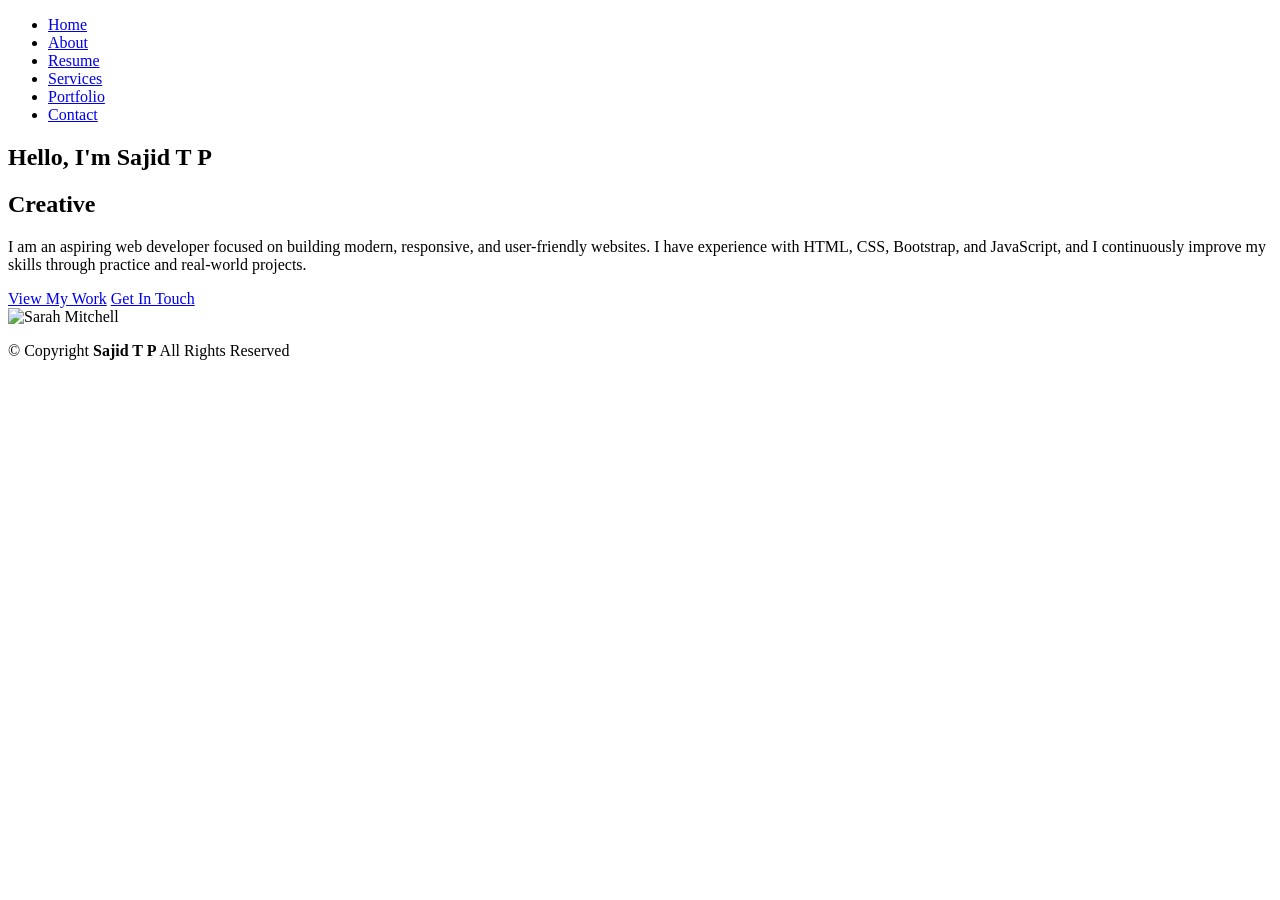
==== index.html @ 33a9723b "Add files via upload" ====
<!DOCTYPE html>
<html lang="en">

<head>
  <meta charset="utf-8">
  <meta content="width=device-width, initial-scale=1.0" name="viewport">
  <title>Sajid - Portfolio</title>
  <meta name="description" content="">
  <meta name="keywords" content="">

  <!-- Favicons -->
  <link href="s.jpg" rel="icon">
  <!-- <link href="assets/img/apple-touch-icon.png" rel="apple-touch-icon"> -->

  <!-- Fonts -->
  <link href="https://fonts.googleapis.com" rel="preconnect">
  <link href="https://fonts.gstatic.com" rel="preconnect" crossorigin>
  <link href="https://fonts.googleapis.com/css2?family=Poppins&display=swap" rel="stylesheet">

  <!-- Vendor CSS Files -->
  <link href="assets/vendor/bootstrap/css/bootstrap.min.css" rel="stylesheet">
  <link href="assets/vendor/bootstrap-icons/bootstrap-icons.css" rel="stylesheet">
  <link href="assets/vendor/aos/aos.css" rel="stylesheet">
  <link href="assets/vendor/swiper/swiper-bundle.min.css" rel="stylesheet">
  <link href="assets/vendor/glightbox/css/glightbox.min.css" rel="stylesheet">

  <!-- Main CSS File -->
  <link href="assets/css/main.css" rel="stylesheet">

  <!-- =======================================================
  * Template Name: FolioOne
  * Template URL: https://bootstrapmade.com/folioone-bootstrap-portfolio-website-template/
  * Updated: Aug 23 2025 with Bootstrap v5.3.7
  * Author: BootstrapMade.com
  * License: https://bootstrapmade.com/license/
  ======================================================== -->
</head>

<body class="index-page">

  <header id="header" class="header d-flex align-items-center light-background sticky-top">
    <div class="container position-relative d-flex align-items-center justify-content-between">

      <nav id="navmenu" class="navmenu">
        <ul>
          <li><a href="index.html" class="active">Home</a></li>
          <li><a href="about.html">About</a></li>
          <li><a href="resume.html">Resume</a></li>
          <li><a href="services.html">Services</a></li>
          <li><a href="portfolio.html">Portfolio</a></li>
          <li><a href="contact.html">Contact</a></li>
        </ul>
        <i class="mobile-nav-toggle d-xl-none bi bi-list"></i>
      </nav>

      <div class="header-social-links">
        <a href="https://x.com/SajidTp11" class="twitter" target="_blank"><i class="bi bi-twitter-x"></i></a>
        <!-- <a href="#" class="facebook"><i class="bi bi-facebook"></i></a> -->
        <a href="https://www.instagram.com/saj.id_/?hl=en" class="instagram" target="_blank"><i class="bi bi-instagram"></i></a>
        <a href="https://www.linkedin.com/in/sajid-tp-505380230/?trk=opento_sprofile_topcard" class="linkedin" target="_blank"><i class="bi bi-linkedin"></i></a>
      </div>

    </div>
  </header>

  <main class="main">

    <!-- Hero Section -->
    <section id="hero" class="hero section">

      <div class="container" data-aos="fade-up" data-aos-delay="100">

        <div class="row gy-4 align-items-center">
          <div class="col-lg-6 order-2 order-lg-1">
            <div class="hero-content">
              <h1  >Hello, I'm <span class="highlight">Sajid T P</span></h1>
              <h2 >Creative <span class="typed" data-typed-items="UI/UX Designer, Web Developer"></span></h2>
              <p >I am an aspiring web developer focused on building modern, responsive, and user-friendly websites. I have experience with HTML, CSS, Bootstrap, and JavaScript, and I continuously improve my skills through practice and real-world projects.</p>
              <div class="hero-actions" ">
                <a href="portfolio.html" class="btn btn-primary">View My Work</a>
                <a href="contact.html" class="btn btn-outline">Get In Touch</a>
              </div>
              <div class="social-links">
                <a href="https://x.com/SajidTp11" target="_blank"><i class="bi bi-twitter"></i></a>
                <a href="https://www.linkedin.com/in/sajid-tp-505380230/?trk=opento_sprofile_topcard" target="_blank"><i class="bi bi-linkedin"></i></a>
                <a href="https://github.com/dashboard" target="_blank"><i class="bi bi-github"></i></a>
                <!-- <a href="#"><i class="bi bi-dribbble"></i></a> -->
              </div>
            </div>
          </div>
          <div class="col-lg-6 order-1 order-lg-2">
            <div class="hero-image">
              <div class="image-wrapper">
                <img src="assets/img/profile/developer333.jpg" alt="Sarah Mitchell" class="img-fluid">
                <!-- <div class="floating-elements">
                  <div class="floating-card design" data-aos="fade-left" data-aos-delay="700">
                    <i class="bi bi-palette"></i>
                    <span>Design</span>
                  </div>
                  <div class="floating-card code" data-aos="fade-right" data-aos-delay="800">
                    <i class="bi bi-code-slash"></i>
                    <span>Code</span>
                  </div>
                  <div class="floating-card creativity" data-aos="fade-up" data-aos-delay="900">
                    <i class="bi bi-lightbulb"></i>
                    <span>Ideas</span>
                  </div>
                </div> -->
              </div>
            </div>
          </div>
        </div>

      </div>

    </section><!-- /Hero Section -->

  </main>

  <footer id="footer" class="footer">

    <div class="container">
      <div class="copyright text-center ">
        <p>© <span>Copyright</span> <strong class="px-1 sitename">Sajid T P</strong> <span>All Rights Reserved<br></span></p>
      </div>
      <div class="social-links d-flex justify-content-center">
        <a href="https://x.com/SajidTp11" target="_blank"><i class="bi bi-twitter-x"></i></a>
        <!-- <a href=""><i class="bi bi-facebook"></i></a> -->
        <a href="https://www.instagram.com/saj.id_/?hl=en" target="_blank"><i class="bi bi-instagram"></i></a>
        <a href="https://www.linkedin.com/in/sajid-tp-505380230/?trk=opento_sprofile_topcard" target="_blank"><i class="bi bi-linkedin"></i></a>
      </div>
      <div class="credits">
        <!-- All the links in the footer should remain intact. -->
        <!-- You can delete the links only if you've purchased the pro version. -->
        <!-- Licensing information: https://bootstrapmade.com/license/ -->
        <!-- Purchase the pro version with working PHP/AJAX contact form: [buy-url] -->
        <!-- Designed by <a href="https://bootstrapmade.com/">BootstrapMade</a> | <a href="https://bootstrapmade.com/tools/">DevTools</a> -->
      </div>
    </div>

  </footer>

  <!-- Scroll Top -->
  <a href="#" id="scroll-top" class="scroll-top d-flex align-items-center justify-content-center"><i class="bi bi-arrow-up-short"></i></a>

  <!-- Preloader -->
  <!-- <div id="preloader"></div> -->

  <!-- Vendor JS Files -->
  <script src="assets/vendor/bootstrap/js/bootstrap.bundle.min.js"></script>
  <!-- <script src="assets/vendor/php-email-form/validate.js"></script> -->
  <script src="assets/vendor/aos/aos.js"></script>
  <script src="assets/vendor/typed.js/typed.umd.js"></script>
  <!-- <script src="assets/vendor/waypoints/noframework.waypoints.js"></script> -->
  <!-- <script src="assets/vendor/purecounter/purecounter_vanilla.js"></script> -->
  <!-- <script src="assets/vendor/swiper/swiper-bundle.min.js"></script>
  <script src="assets/vendor/imagesloaded/imagesloaded.pkgd.min.js"></script>
  <script src="assets/vendor/isotope-layout/isotope.pkgd.min.js"></script>
  <script src="assets/vendor/glightbox/js/glightbox.min.js"></script> -->

  <!-- Main JS File -->
  <script src="assets/js/main.js"></script>

</body>

</html>
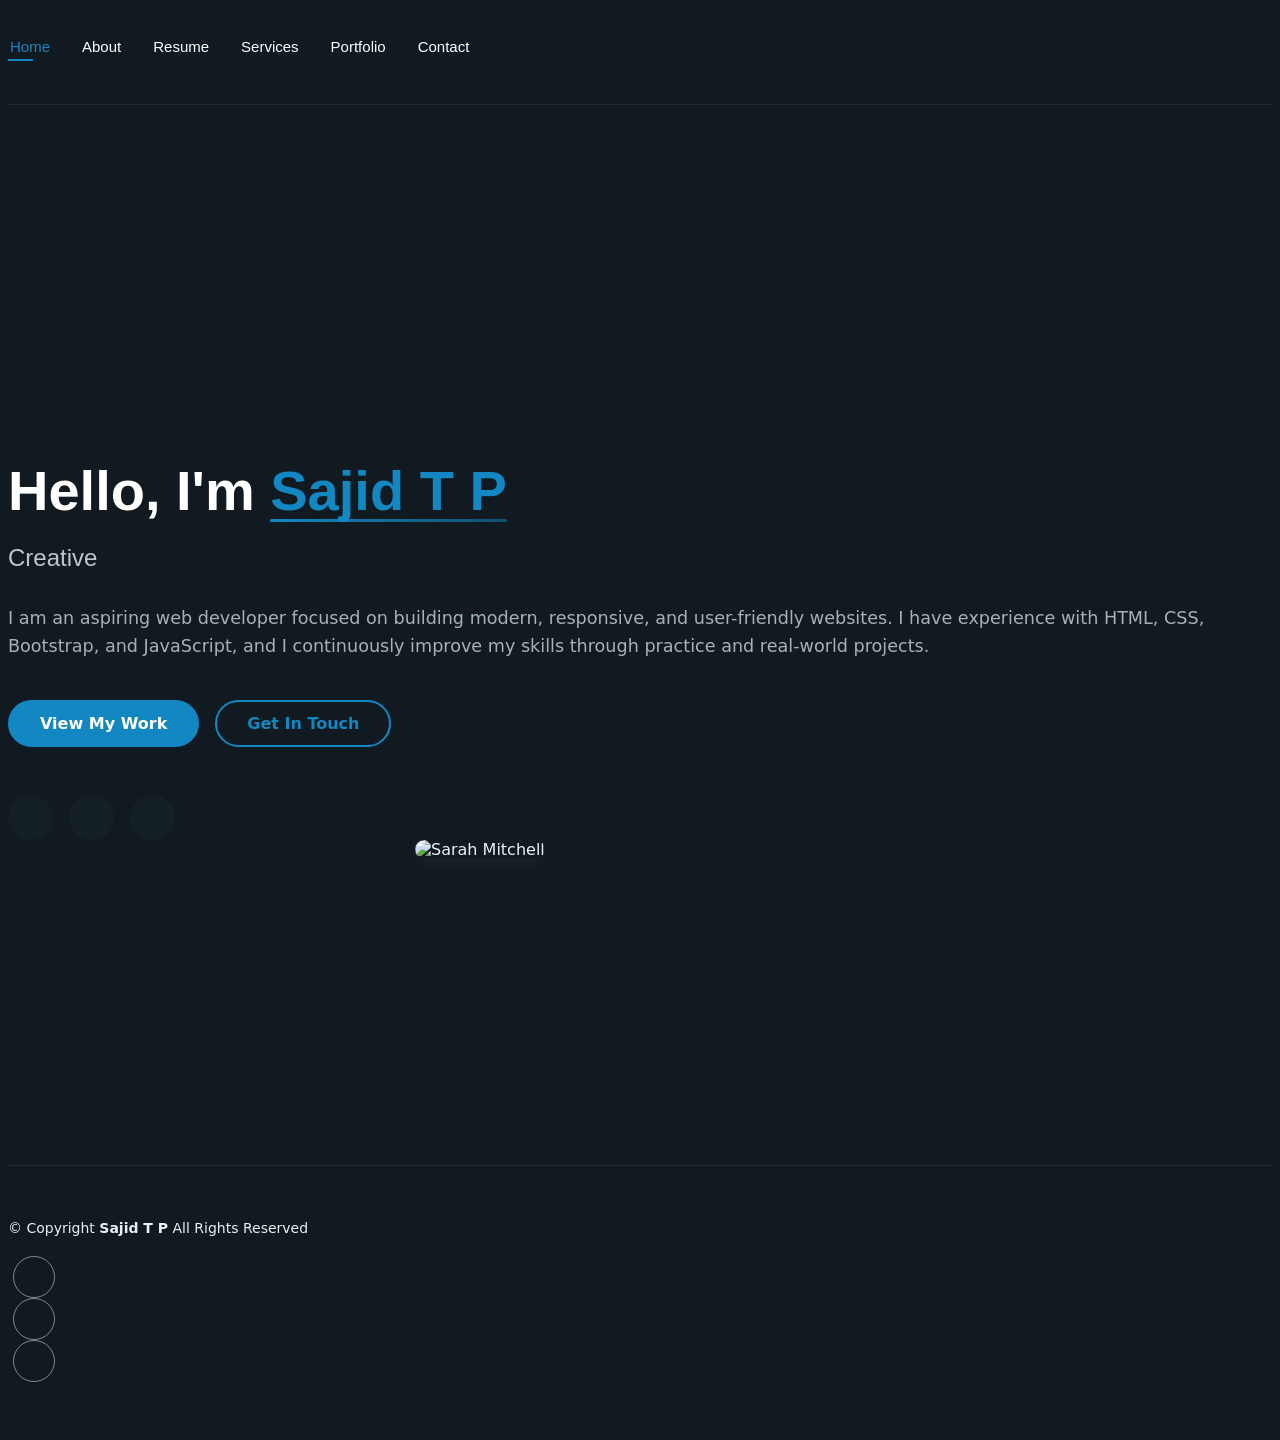
==== commit 829be7ae: "Update index.html" ====
--- a/index.html
+++ b/index.html
@@ -18,14 +18,14 @@
   <link href="https://fonts.googleapis.com/css2?family=Poppins&display=swap" rel="stylesheet">
 
   <!-- Vendor CSS Files -->
-  <link href="assets/vendor/bootstrap/css/bootstrap.min.css" rel="stylesheet">
+  <!-- <link href="assets/vendor/bootstrap/css/bootstrap.min.css" rel="stylesheet">
   <link href="assets/vendor/bootstrap-icons/bootstrap-icons.css" rel="stylesheet">
   <link href="assets/vendor/aos/aos.css" rel="stylesheet">
   <link href="assets/vendor/swiper/swiper-bundle.min.css" rel="stylesheet">
-  <link href="assets/vendor/glightbox/css/glightbox.min.css" rel="stylesheet">
+  <link href="assets/vendor/glightbox/css/glightbox.min.css" rel="stylesheet"> -->
 
   <!-- Main CSS File -->
-  <link href="assets/css/main.css" rel="stylesheet">
+  <link href="main.css" rel="stylesheet">
 
   <!-- =======================================================
   * Template Name: FolioOne
@@ -159,8 +159,8 @@
   <script src="assets/vendor/glightbox/js/glightbox.min.js"></script> -->
 
   <!-- Main JS File -->
-  <script src="assets/js/main.js"></script>
+  <script src="main.js"></script>
 
 </body>
 
-</html>+</html>
--- a/main.css
+++ b/main.css
@@ -0,0 +1,2856 @@
+/**
+* Template Name: FolioOne
+* Template URL: https://bootstrapmade.com/folioone-bootstrap-portfolio-website-template/
+* Updated: Aug 23 2025 with Bootstrap v5.3.7
+* Author: BootstrapMade.com
+* License: https://bootstrapmade.com/license/
+*/
+
+/*--------------------------------------------------------------
+# Font & Color Variables
+# Help: https://bootstrapmade.com/color-system/
+--------------------------------------------------------------*/
+/* Fonts */
+:root {
+  --default-font: "Roboto",  system-ui, -apple-system, "Segoe UI", Roboto, "Helvetica Neue", Arial, "Noto Sans", "Liberation Sans", sans-serif, "Apple Color Emoji", "Segoe UI Emoji", "Segoe UI Symbol", "Noto Color Emoji";
+  --heading-font: "Raleway",  sans-serif;
+  --nav-font: "Poppins",  sans-serif;
+}
+
+/* Global Colors - The following color variables are used throughout the website. Updating them here will change the color scheme of the entire website */
+:root { 
+  --background-color: #101a20; /* Background color for the entire website, including individual sections */
+  --default-color: #e7f2f7; /* Default color used for the majority of the text content across the entire website */
+  --heading-color: #ffffff; /* Color for headings, subheadings and title throughout the website */
+  --accent-color: #1387c1; /* Accent color that represents your brand on the website. It's used for buttons, links, and other elements that need to stand out */
+  --surface-color: #141f26; /* The surface color is used as a background of boxed elements within sections, such as cards, icon boxes, or other elements that require a visual separation from the global background. */
+  --contrast-color: #ffffff; /* Contrast color for text, ensuring readability against backgrounds of accent, heading, or default colors. */
+}
+
+/* Nav Menu Colors - The following color variables are used specifically for the navigation menu. They are separate from the global colors to allow for more customization options */
+:root {
+  --nav-color: #ffffff;  /* The default color of the main navmenu links */
+  --nav-hover-color: #1387c1; /* Applied to main navmenu links when they are hovered over or active */
+  --nav-mobile-background-color: #213642; /* Used as the background color for mobile navigation menu */
+  --nav-dropdown-background-color: #051117; /* Used as the background color for dropdown items that appear when hovering over primary navigation items */
+  --nav-dropdown-color: #e7f2f7; /* Used for navigation links of the dropdown items in the navigation menu. */
+  --nav-dropdown-hover-color: #1387c1; /* Similar to --nav-hover-color, this color is applied to dropdown navigation links when they are hovered over. */
+}
+
+/* Color Presets - These classes override global colors when applied to any section or element, providing reuse of the sam color scheme. */
+
+.light-background {
+  --background-color: #142027;
+  --surface-color: #325264;
+}
+
+.dark-background {
+  --background-color: #0b1419;
+  --default-color: #ffffff;
+  --heading-color: #ffffff;
+  --surface-color: #252525;
+  --contrast-color: #ffffff;
+}
+
+/* Smooth scroll */
+:root {
+  scroll-behavior: smooth;
+}
+
+/*--------------------------------------------------------------
+# General Styling & Shared Classes
+--------------------------------------------------------------*/
+body {
+  color: var(--default-color);
+  background-color: var(--background-color);
+  font-family: var(--default-font);
+}
+
+a {
+  color: var(--accent-color);
+  text-decoration: none;
+  transition: 0.3s;
+}
+
+a:hover {
+  color: color-mix(in srgb, var(--accent-color), transparent 25%);
+  text-decoration: none;
+}
+
+h1,
+h2,
+h3,
+h4,
+h5,
+h6 {
+  color: var(--heading-color);
+  font-family: var(--heading-font);
+}
+
+/* PHP Email Form Messages
+------------------------------*/
+.php-email-form .error-message {
+  display: none;
+  background: #df1529;
+  color: #ffffff;
+  text-align: left;
+  padding: 15px;
+  margin-bottom: 24px;
+  font-weight: 600;
+}
+
+.php-email-form .sent-message {
+  display: none;
+  color: #ffffff;
+  background: #059652;
+  text-align: center;
+  padding: 15px;
+  margin-bottom: 24px;
+  font-weight: 600;
+}
+
+.php-email-form .loading {
+  display: none;
+  background: var(--surface-color);
+  text-align: center;
+  padding: 15px;
+  margin-bottom: 24px;
+}
+
+.php-email-form .loading:before {
+  content: "";
+  display: inline-block;
+  border-radius: 50%;
+  width: 24px;
+  height: 24px;
+  margin: 0 10px -6px 0;
+  border: 3px solid var(--accent-color);
+  border-top-color: var(--surface-color);
+  animation: php-email-form-loading 1s linear infinite;
+}
+
+@keyframes php-email-form-loading {
+  0% {
+    transform: rotate(0deg);
+  }
+
+  100% {
+    transform: rotate(360deg);
+  }
+}
+
+/*--------------------------------------------------------------
+# Global Header
+--------------------------------------------------------------*/
+.header {
+  --background-color: rgba(255, 255, 255, 0);
+  color: var(--default-color);
+  background-color: var(--background-color);
+  padding: 15px 0;
+  transition: all 0.5s;
+  z-index: 997;
+  border-bottom: 1px solid color-mix(in srgb, var(--default-color), transparent 92%);
+}
+
+.header .logo {
+  line-height: 1;
+}
+
+.header .logo img {
+  max-height: 36px;
+  margin-right: 8px;
+}
+
+.header .logo h1 {
+  font-size: 32px;
+  margin: 0;
+  font-weight: 400;
+  color: var(--heading-color);
+}
+
+.header .header-social-links {
+  padding-right: 15px;
+}
+
+.header .header-social-links a {
+  color: color-mix(in srgb, var(--default-color), transparent 40%);
+  padding-left: 6px;
+  display: inline-block;
+  transition: 0.3s;
+  font-size: 16px;
+}
+
+.header .header-social-links a:hover {
+  color: var(--default-color);
+}
+
+.header .header-social-links a i {
+  line-height: 0px;
+}
+
+@media (max-width: 1200px) {
+  .header .logo {
+    order: 1;
+  }
+
+  .header .header-social-links {
+    order: 2;
+  }
+
+  .header .navmenu {
+    order: 3;
+  }
+}
+
+/* Global Header on Scroll
+------------------------------*/
+.scrolled .header {
+  --background-color: rgba(16, 26, 32, 0.9);
+}
+
+/*--------------------------------------------------------------
+# Navigation Menu
+--------------------------------------------------------------*/
+/* Desktop Navigation */
+@media (min-width: 1200px) {
+  .navmenu {
+    padding: 0;
+  }
+
+  .navmenu ul {
+    margin: 0;
+    padding: 0;
+    display: flex;
+    list-style: none;
+    align-items: center;
+  }
+
+  .navmenu li {
+    position: relative;
+  }
+
+  .navmenu>ul>li {
+    white-space: nowrap;
+    padding: 15px 28px 15px 0;
+  }
+
+  .navmenu>ul>li:last-child {
+    padding-right: 0;
+  }
+
+  .navmenu a,
+  .navmenu a:focus {
+    color: var(--nav-color);
+    font-size: 15px;
+    padding: 0 2px;
+    font-family: var(--nav-font);
+    font-weight: 400;
+    display: flex;
+    align-items: center;
+    justify-content: space-between;
+    white-space: nowrap;
+    transition: 0.3s;
+    position: relative;
+  }
+
+  .navmenu a i,
+  .navmenu a:focus i {
+    font-size: 12px;
+    line-height: 0;
+    margin-left: 5px;
+    transition: 0.3s;
+  }
+
+  .navmenu>ul>li>a:before {
+    content: "";
+    position: absolute;
+    height: 2px;
+    bottom: -6px;
+    left: 0;
+    background-color: var(--nav-hover-color);
+    visibility: hidden;
+    width: 0px;
+    transition: all 0.3s ease-in-out 0s;
+  }
+
+  .navmenu a:hover:before,
+  .navmenu li:hover>a:before,
+  .navmenu .active:before {
+    visibility: visible;
+    width: 25px;
+  }
+
+  .navmenu li:hover>a,
+  .navmenu .active,
+  .navmenu .active:focus {
+    color: var(--nav-hover-color);
+  }
+
+  .navmenu .dropdown ul {
+    margin: 0;
+    padding: 10px 0;
+    background: var(--nav-dropdown-background-color);
+    display: block;
+    position: absolute;
+    visibility: hidden;
+    left: -5px;
+    top: 130%;
+    opacity: 0;
+    transition: 0.3s;
+    border-radius: 4px;
+    z-index: 99;
+    box-shadow: 0px 0px 30px rgba(0, 0, 0, 0.1);
+  }
+
+  .navmenu .dropdown ul li {
+    min-width: 200px;
+  }
+
+  .navmenu .dropdown ul a {
+    padding: 10px 20px;
+    font-size: 15px;
+    text-transform: none;
+    color: var(--nav-dropdown-color);
+  }
+
+  .navmenu .dropdown ul a i {
+    font-size: 12px;
+  }
+
+  .navmenu .dropdown ul a:hover,
+  .navmenu .dropdown ul .active:hover,
+  .navmenu .dropdown ul li:hover>a {
+    color: var(--nav-dropdown-hover-color);
+  }
+
+  .navmenu .dropdown:hover>ul {
+    opacity: 1;
+    top: 100%;
+    visibility: visible;
+  }
+
+  .navmenu .dropdown .dropdown ul {
+    top: 0;
+    left: -90%;
+    visibility: hidden;
+  }
+
+  .navmenu .dropdown .dropdown:hover>ul {
+    opacity: 1;
+    top: 0;
+    left: -100%;
+    visibility: visible;
+  }
+}
+
+/* Mobile Navigation */
+@media (max-width: 1199px) {
+  .mobile-nav-toggle {
+    color: var(--nav-color);
+    font-size: 28px;
+    line-height: 0;
+    margin-right: 10px;
+    cursor: pointer;
+    transition: color 0.3s;
+  }
+
+  .navmenu {
+    padding: 0;
+    z-index: 9997;
+  }
+
+  .navmenu ul {
+    display: none;
+    list-style: none;
+    position: absolute;
+    inset: 60px 20px 20px 20px;
+    padding: 10px 0;
+    margin: 0;
+    border-radius: 6px;
+    background-color: var(--nav-mobile-background-color);
+    border: 1px solid color-mix(in srgb, var(--default-color), transparent 90%);
+    box-shadow: none;
+    overflow-y: auto;
+    transition: 0.3s;
+    z-index: 9998;
+  }
+
+  .navmenu a,
+  .navmenu a:focus {
+    color: var(--nav-dropdown-color);
+    padding: 10px 20px;
+    font-family: var(--nav-font);
+    font-size: 17px;
+    font-weight: 500;
+    display: flex;
+    align-items: center;
+    justify-content: space-between;
+    white-space: nowrap;
+    transition: 0.3s;
+  }
+
+  .navmenu a i,
+  .navmenu a:focus i {
+    font-size: 12px;
+    line-height: 0;
+    margin-left: 5px;
+    width: 30px;
+    height: 30px;
+    display: flex;
+    align-items: center;
+    justify-content: center;
+    border-radius: 50%;
+    transition: 0.3s;
+    background-color: color-mix(in srgb, var(--accent-color), transparent 90%);
+  }
+
+  .navmenu a i:hover,
+  .navmenu a:focus i:hover {
+    background-color: var(--accent-color);
+    color: var(--contrast-color);
+  }
+
+  .navmenu a:hover,
+  .navmenu .active,
+  .navmenu .active:focus {
+    color: var(--nav-dropdown-hover-color);
+  }
+
+  .navmenu .active i,
+  .navmenu .active:focus i {
+    background-color: var(--accent-color);
+    color: var(--contrast-color);
+    transform: rotate(180deg);
+  }
+
+  .navmenu .dropdown ul {
+    position: static;
+    display: none;
+    z-index: 99;
+    padding: 10px 0;
+    margin: 10px 20px;
+    background-color: var(--nav-dropdown-background-color);
+    transition: all 0.5s ease-in-out;
+  }
+
+  .navmenu .dropdown ul ul {
+    background-color: rgba(33, 37, 41, 0.1);
+  }
+
+  .navmenu .dropdown>.dropdown-active {
+    display: block;
+    background-color: rgba(33, 37, 41, 0.03);
+  }
+
+  .mobile-nav-active {
+    overflow: hidden;
+  }
+
+  .mobile-nav-active .mobile-nav-toggle {
+    color: #fff;
+    position: absolute;
+    font-size: 32px;
+    top: 15px;
+    right: 15px;
+    margin-right: 0;
+    z-index: 9999;
+  }
+
+  .mobile-nav-active .navmenu {
+    position: fixed;
+    overflow: hidden;
+    inset: 0;
+    background: rgba(33, 37, 41, 0.8);
+    transition: 0.3s;
+  }
+
+  .mobile-nav-active .navmenu>ul {
+    display: block;
+  }
+}
+
+/*--------------------------------------------------------------
+# Global Footer
+--------------------------------------------------------------*/
+.footer {
+  color: var(--default-color);
+  background-color: var(--background-color);
+  font-size: 14px;
+  padding: 40px 0;
+  position: relative;
+  border-top: 1px solid color-mix(in srgb, var(--default-color), transparent 92%);
+}
+
+.footer .copyright p {
+  margin-bottom: 0;
+}
+
+.footer .social-links {
+  margin-top: 20px;
+}
+
+.footer .social-links a {
+  display: flex;
+  align-items: center;
+  justify-content: center;
+  width: 40px;
+  height: 40px;
+  border-radius: 50%;
+  border: 1px solid color-mix(in srgb, var(--default-color), transparent 50%);
+  font-size: 16px;
+  color: color-mix(in srgb, var(--default-color), transparent 50%);
+  margin: 0 5px;
+  transition: 0.3s;
+}
+
+.footer .social-links a:hover {
+  color: var(--accent-color);
+  border-color: var(--accent-color);
+}
+
+.footer .credits {
+  margin-top: 10px;
+  font-size: 13px;
+  text-align: center;
+}
+
+/*--------------------------------------------------------------
+# Preloader
+--------------------------------------------------------------*/
+#preloader {
+  position: fixed;
+  inset: 0;
+  z-index: 9999;
+  overflow: hidden;
+  background-color: var(--background-color);
+  transition: all 0.6s ease-out;
+  width: 100%;
+  height: 100vh;
+}
+
+#preloader:before,
+#preloader:after {
+  content: "";
+  position: absolute;
+  border: 4px solid var(--accent-color);
+  border-radius: 50%;
+  animation: animate-preloader 2s cubic-bezier(0, 0.2, 0.8, 1) infinite;
+}
+
+#preloader:after {
+  animation-delay: -0.5s;
+}
+
+@keyframes animate-preloader {
+  0% {
+    width: 10px;
+    height: 10px;
+    top: calc(50% - 5px);
+    left: calc(50% - 5px);
+    opacity: 1;
+  }
+
+  100% {
+    width: 72px;
+    height: 72px;
+    top: calc(50% - 36px);
+    left: calc(50% - 36px);
+    opacity: 0;
+  }
+}
+
+/*--------------------------------------------------------------
+# Scroll Top Button
+--------------------------------------------------------------*/
+.scroll-top {
+  position: fixed;
+  visibility: hidden;
+  opacity: 0;
+  right: 15px;
+  bottom: -15px;
+  z-index: 99999;
+  background-color: var(--accent-color);
+  width: 44px;
+  height: 44px;
+  border-radius: 50px;
+  transition: all 0.4s;
+}
+
+.scroll-top i {
+  font-size: 24px;
+  color: var(--contrast-color);
+  line-height: 0;
+}
+
+.scroll-top:hover {
+  background-color: color-mix(in srgb, var(--accent-color), transparent 20%);
+  color: var(--contrast-color);
+}
+
+.scroll-top.active {
+  visibility: visible;
+  opacity: 1;
+  bottom: 15px;
+}
+
+/*--------------------------------------------------------------
+# Disable aos animation delay on mobile devices
+--------------------------------------------------------------*/
+@media screen and (max-width: 768px) {
+  [data-aos-delay] {
+    transition-delay: 0 !important;
+  }
+}
+
+/*--------------------------------------------------------------
+# Global Page Titles & Breadcrumbs
+--------------------------------------------------------------*/
+.page-title {
+  color: var(--default-color);
+  background-color: var(--background-color);
+  position: relative;
+}
+
+.page-title .heading {
+  padding: 80px 0;
+  border-top: 1px solid color-mix(in srgb, var(--default-color), transparent 90%);
+}
+
+.page-title .heading h1 {
+  font-size: 38px;
+  font-weight: 700;
+}
+
+.page-title nav {
+  background-color: color-mix(in srgb, var(--default-color), transparent 96%);
+  padding: 20px 0;
+}
+
+.page-title nav ol {
+  display: flex;
+  flex-wrap: wrap;
+  list-style: none;
+  padding: 0;
+  margin: 0;
+  font-size: 16px;
+  font-weight: 400;
+}
+
+.page-title nav ol li+li {
+  padding-left: 10px;
+}
+
+.page-title nav ol li+li::before {
+  content: "/";
+  display: inline-block;
+  padding-right: 10px;
+  color: color-mix(in srgb, var(--default-color), transparent 70%);
+}
+
+/*--------------------------------------------------------------
+# Global Sections
+--------------------------------------------------------------*/
+section,
+.section {
+  color: var(--default-color);
+  background-color: var(--background-color);
+  padding: 60px 0;
+  scroll-margin-top: 100px;
+  overflow: clip;
+}
+
+@media (max-width: 1199px) {
+
+  section,
+  .section {
+    scroll-margin-top: 66px;
+  }
+}
+
+/*--------------------------------------------------------------
+# Global Section Titles
+--------------------------------------------------------------*/
+.section-title {
+  text-align: center;
+  padding-bottom: 60px;
+  position: relative;
+}
+
+.section-title h2 {
+  font-size: 3.5rem;
+  font-weight: 400;
+  line-height: 1.2;
+  color: var(--heading-color);
+  margin-bottom: 1.5rem;
+  letter-spacing: -1px;
+}
+
+@media (max-width: 768px) {
+  .section-title h2 {
+    font-size: 2.5rem;
+  }
+}
+
+.section-title p {
+  font-size: 1.125rem;
+  line-height: 1.8;
+  color: color-mix(in srgb, var(--default-color), transparent 25%);
+  max-width: 900px;
+  margin: 0 auto;
+  text-wrap: balance;
+}
+
+/*--------------------------------------------------------------
+# Hero Section
+--------------------------------------------------------------*/
+.hero {
+  padding: 80px 0;
+  min-height: 100vh;
+  display: flex;
+  align-items: center;
+}
+
+.hero .hero-content h1 {
+  font-size: 3.5rem;
+  font-weight: 700;
+  margin-bottom: 1rem;
+  line-height: 1.2;
+}
+
+.hero .hero-content h1 .highlight {
+  color: var(--accent-color);
+  position: relative;
+  
+}
+
+.hero .hero-content h1 .highlight::after {
+  content: "";
+  position: absolute;
+  bottom: 0;
+  left: 0;
+  width: 100%;
+  height: 3px;
+  background: linear-gradient(90deg, var(--accent-color), color-mix(in srgb, var(--accent-color), transparent 50%));
+  border-radius: 2px;
+}
+
+@media (max-width: 768px) {
+  .hero .hero-content h1 {
+    font-size: 2.5rem;
+  }
+}
+
+.hero .hero-content h2 {
+  font-size: 1.5rem;
+  font-weight: 400;
+  margin-bottom: 2rem;
+  color: color-mix(in srgb, var(--default-color), transparent 20%);
+}
+
+.hero .hero-content h2 .typed {
+  color: var(--accent-color);
+  font-weight: 600;
+}
+
+@media (max-width: 768px) {
+  .hero .hero-content h2 {
+    font-size: 1.25rem;
+  }
+}
+
+.hero .hero-content p {
+  font-size: 1.1rem;
+  line-height: 1.6;
+  margin-bottom: 2.5rem;
+  color: color-mix(in srgb, var(--default-color), transparent 30%);
+}
+
+.hero .hero-actions {
+  display: flex;
+  gap: 1rem;
+  margin-bottom: 3rem;
+}
+
+.hero .hero-actions .btn {
+  padding: 12px 30px;
+  border-radius: 50px;
+  font-weight: 600;
+  text-decoration: none;
+  transition: all 0.3s ease;
+  border: 2px solid;
+}
+
+.hero .hero-actions .btn.btn-primary {
+  background: var(--accent-color);
+  color: var(--contrast-color);
+  border-color: var(--accent-color);
+}
+
+.hero .hero-actions .btn.btn-primary:hover {
+  background: color-mix(in srgb, var(--accent-color), black 15%);
+  border-color: color-mix(in srgb, var(--accent-color), black 15%);
+  transform: translateY(-2px);
+}
+
+.hero .hero-actions .btn.btn-outline {
+  background: transparent;
+  color: var(--accent-color);
+  border-color: var(--accent-color);
+}
+
+.hero .hero-actions .btn.btn-outline:hover {
+  transform: translateY(-2px);
+}
+
+@media (max-width: 576px) {
+  .hero .hero-actions {
+    flex-direction: column;
+  }
+
+  .hero .hero-actions .btn {
+    text-align: center;
+  }
+}
+
+.hero .social-links {
+  display: flex;
+  gap: 1rem;
+}
+
+.hero .social-links a {
+  width: 45px;
+  height: 45px;
+  background: var(--surface-color);
+  border-radius: 50%;
+  display: flex;
+  align-items: center;
+  justify-content: center;
+  color: var(--default-color);
+  font-size: 1.2rem;
+  transition: all 0.3s ease;
+}
+
+.hero .social-links a:hover {
+  background: var(--accent-color);
+  color: var(--contrast-color);
+  transform: translateY(-3px);
+  box-shadow: 0 8px 25px color-mix(in srgb, var(--accent-color), transparent 70%);
+}
+
+.hero .hero-image {
+  position: relative;
+}
+
+.hero .hero-image .image-wrapper {
+  position: relative;
+  max-width: 450px;
+  margin: 0 auto;
+}
+
+.hero .hero-image .image-wrapper img {
+  border-radius: 20px;
+  box-shadow: 0 5px 15px color-mix(in srgb, var(--default-color), transparent 95%);
+  transition: transform 0.3s ease;
+}
+
+.hero .hero-image .image-wrapper img:hover {
+  transform: scale(1.02);
+}
+
+.hero .hero-image .floating-elements {
+  position: absolute;
+  top: 0;
+  left: 0;
+  right: 0;
+  bottom: 0;
+  pointer-events: none;
+}
+
+.hero .hero-image .floating-elements .floating-card {
+  position: absolute;
+  background: var(--surface-color);
+  padding: 15px 20px;
+  border-radius: 15px;
+  box-shadow: 0 10px 30px color-mix(in srgb, var(--default-color), transparent 90%);
+  display: flex;
+  align-items: center;
+  gap: 10px;
+  font-weight: 600;
+  animation: float 3s ease-in-out infinite;
+}
+
+.hero .hero-image .floating-elements .floating-card i {
+  font-size: 1.5rem;
+  color: var(--accent-color);
+}
+
+.hero .hero-image .floating-elements .floating-card.design {
+  top: 10%;
+  right: -10%;
+  animation-delay: 0s;
+}
+
+.hero .hero-image .floating-elements .floating-card.code {
+  bottom: 30%;
+  left: -15%;
+  animation-delay: 1s;
+}
+
+.hero .hero-image .floating-elements .floating-card.creativity {
+  top: 60%;
+  right: -5%;
+  animation-delay: 2s;
+}
+
+@media (max-width: 992px) {
+  .hero .hero-image .floating-elements .floating-card {
+    display: none;
+  }
+}
+
+@keyframes float {
+
+  0%,
+  100% {
+    transform: translateY(0px);
+  }
+
+  50% {
+    transform: translateY(-10px);
+  }
+}
+
+@media (max-width: 992px) {
+  .hero .hero-content {
+    text-align: center;
+    margin-bottom: 3rem;
+  }
+}
+
+/*--------------------------------------------------------------
+# About Section
+--------------------------------------------------------------*/
+.about .intro-content .eyebrow {
+  display: inline-block;
+  letter-spacing: 0.12em;
+  text-transform: uppercase;
+  font-size: 12px;
+  color: color-mix(in srgb, var(--default-color), transparent 40%);
+  margin-bottom: 16px;
+}
+
+.about .intro-content .headline {
+  font-family: var(--heading-font);
+  font-weight: 300;
+  line-height: 1.2;
+  font-size: clamp(28px, 4vw, 44px);
+  margin: 0 0 24px 0;
+}
+
+.about .intro-content .lead {
+  font-size: 18px;
+  line-height: 1.8;
+  color: color-mix(in srgb, var(--default-color), transparent 10%);
+  margin-bottom: 24px;
+}
+
+.about .intro-content p {
+  line-height: 1.8;
+  margin-bottom: 24px;
+  color: color-mix(in srgb, var(--default-color), transparent 5%);
+}
+
+.about .intro-content .cta-group {
+  display: flex;
+  gap: 24px;
+  align-items: center;
+  margin-top: 24px;
+}
+
+.about .intro-content .cta-group .btn-ghost {
+  display: inline-flex;
+  align-items: center;
+  gap: 8px;
+  padding: 12px 18px;
+  border-radius: 6px;
+  color: var(--accent-color);
+  background: color-mix(in srgb, var(--accent-color), transparent 92%);
+  border: 1px solid color-mix(in srgb, var(--accent-color), transparent 70%);
+  transition: 0.3s ease-in-out;
+}
+
+.about .intro-content .cta-group .btn-ghost:hover,
+.about .intro-content .cta-group .btn-ghost:focus {
+  color: var(--contrast-color);
+  background: var(--accent-color);
+  border-color: var(--accent-color);
+  outline: none;
+  box-shadow: 0 0 0 3px color-mix(in srgb, var(--accent-color), transparent 70%);
+}
+
+.about .intro-content .cta-group .link-underline {
+  display: inline-flex;
+  align-items: center;
+  gap: 8px;
+  position: relative;
+  color: var(--accent-color);
+  padding-bottom: 4px;
+  transition: 0.3s ease-in-out;
+}
+
+.about .intro-content .cta-group .link-underline::after {
+  content: "";
+  position: absolute;
+  left: 0;
+  right: 0;
+  bottom: 0;
+  height: 1px;
+  background: color-mix(in srgb, var(--accent-color), transparent 40%);
+  transform: scaleX(0.4);
+  transform-origin: left;
+  transition: 0.3s ease-in-out;
+}
+
+.about .intro-content .cta-group .link-underline:hover,
+.about .intro-content .cta-group .link-underline:focus {
+  color: color-mix(in srgb, var(--accent-color), transparent 10%);
+  outline: none;
+}
+
+.about .intro-content .cta-group .link-underline:hover::after,
+.about .intro-content .cta-group .link-underline:focus::after {
+  transform: scaleX(1);
+}
+
+.about .profile-figure {
+  margin: 0;
+}
+
+.about .profile-figure .profile-photo {
+  width: 88%;
+  max-width: 440px;
+  border-radius: 18px;
+  box-shadow: 0 10px 30px color-mix(in srgb, var(--default-color), transparent 92%);
+  transform: translateY(0);
+  transition: transform 0.3s ease-in-out;
+}
+
+.about .profile-figure .profile-caption {
+  margin-top: 24px;
+  display: flex;
+  align-items: center;
+  justify-content: center;
+}
+
+.about .profile-figure .profile-caption .meta {
+  font-size: 14px;
+  color: color-mix(in srgb, var(--default-color), transparent 20%);
+}
+
+.about .profile-figure .profile-caption .meta .funfact {
+  font-size: 13px;
+  margin-top: 4px;
+  color: color-mix(in srgb, var(--default-color), transparent 35%);
+}
+
+.about .profile-figure:hover .profile-photo {
+  transform: translateY(-4px);
+}
+
+.about .skill-item {
+  padding: 24px;
+  border-radius: 6px;
+  transition: 0.3s ease-in-out;
+  background: color-mix(in srgb, var(--surface-color), var(--accent-color) 2%);
+  border: 1px solid color-mix(in srgb, var(--default-color), transparent 88%);
+  height: 100%;
+}
+
+.about .skill-item i {
+  font-size: 24px;
+  color: var(--accent-color);
+  margin-bottom: 16px;
+  display: inline-block;
+}
+
+.about .skill-item h3 {
+  font-size: 16px;
+  margin-bottom: 6px;
+  font-weight: 500;
+}
+
+.about .skill-item p {
+  margin: 0;
+  font-size: 14px;
+  color: color-mix(in srgb, var(--default-color), transparent 25%);
+}
+
+.about .skill-item:hover {
+  transform: translateY(-3px);
+  border-color: color-mix(in srgb, var(--accent-color), transparent 60%);
+  box-shadow: 0 10px 30px color-mix(in srgb, var(--default-color), transparent 92%);
+}
+
+.about .timeline-item {
+  position: relative;
+  padding-left: 26px;
+}
+
+.about .timeline-item time {
+  display: inline-block;
+  font-size: 12px;
+  letter-spacing: 0.08em;
+  text-transform: uppercase;
+  color: color-mix(in srgb, var(--default-color), transparent 45%);
+  margin-bottom: 6px;
+}
+
+.about .timeline-item h4 {
+  font-size: 18px;
+  font-weight: 400;
+  margin: 0 0 6px;
+}
+
+.about .timeline-item p {
+  font-size: 14px;
+  color: color-mix(in srgb, var(--default-color), transparent 25%);
+  margin: 0;
+}
+
+.about .timeline-item .dot {
+  position: absolute;
+  left: 0;
+  top: 4px;
+  width: 10px;
+  height: 10px;
+  border-radius: 50%;
+  background: var(--accent-color);
+  box-shadow: 0 0 0 6px color-mix(in srgb, var(--accent-color), transparent 80%);
+}
+
+.about .personal-quote {
+  padding: 24px 0;
+}
+
+.about .personal-quote p {
+  font-family: var(--heading-font);
+  font-weight: 300;
+  font-size: clamp(20px, 3vw, 28px);
+  line-height: 1.5;
+  color: color-mix(in srgb, var(--default-color), transparent 5%);
+  margin: 0 auto;
+  max-width: 800px;
+}
+
+.about .fact-pill {
+  display: flex;
+  align-items: center;
+  justify-content: center;
+  gap: 10px;
+  padding: 10px 14px;
+  border-radius: 999px;
+  border: 1px solid color-mix(in srgb, var(--default-color), transparent 85%);
+  background: var(--surface-color);
+  color: color-mix(in srgb, var(--default-color), transparent 10%);
+  transition: 0.3s ease-in-out;
+}
+
+.about .fact-pill i {
+  color: var(--accent-color);
+}
+
+.about .fact-pill span {
+  font-size: 14px;
+}
+
+.about .fact-pill:hover {
+  transform: translateY(-2px);
+  border-color: color-mix(in srgb, var(--accent-color), transparent 60%);
+  box-shadow: 0 10px 30px color-mix(in srgb, var(--default-color), transparent 92%);
+}
+
+.about .fact-pill:focus-within {
+  box-shadow: 0 0 0 3px color-mix(in srgb, var(--accent-color), transparent 70%);
+}
+
+@media (max-width: 992px) {
+  .about .profile-figure {
+    text-align: center !important;
+  }
+
+  .about .profile-figure .profile-photo {
+    width: 72%;
+  }
+
+  .about .intro-content .cta-group {
+    flex-wrap: wrap;
+  }
+}
+
+@media (max-width: 576px) {
+  .about .profile-figure .profile-photo {
+    width: 100%;
+  }
+}
+
+/*--------------------------------------------------------------
+# Skills Section
+--------------------------------------------------------------*/
+.skills .skill-box {
+  background-color: var(--surface-color);
+  padding: 2rem;
+  border-radius: 8px;
+  box-shadow: 0 0 20px rgba(0, 0, 0, 0.05);
+}
+
+.skills .skill-box h3 {
+  font-size: 1.2rem;
+  margin-bottom: 1rem;
+  font-weight: 600;
+}
+
+.skills .skill-box p {
+  font-size: 0.9rem;
+  margin-bottom: 0.8rem;
+  opacity: 0.6;
+}
+
+.skills .skill-box .progress {
+  background-color: color-mix(in srgb, var(--accent-color), transparent 85%);
+  border-radius: 50px;
+  height: 8px;
+  margin-top: 5px;
+  overflow: hidden;
+}
+
+.skills .skill-box .progress .progress-bar {
+  background-color: var(--accent-color);
+  height: 100%;
+  position: relative;
+  border-radius: 50px;
+  transition: 0.9s;
+  width: 1px;
+}
+
+/*--------------------------------------------------------------
+# Stats Section
+--------------------------------------------------------------*/
+.stats .avatars {
+  position: relative;
+}
+
+.stats .avatars img {
+  width: 60px;
+  height: 60px;
+  border: 3px solid var(--accent-color);
+  margin-right: -15px;
+  transition: transform 0.3s ease;
+}
+
+.stats .avatars img:hover {
+  transform: translateY(-5px);
+  z-index: 2;
+}
+
+.stats .counters h2 {
+  color: var(--heading-color);
+  font-size: 48px;
+  font-weight: 700;
+  margin-bottom: 10px;
+}
+
+.stats .counters h2 span {
+  display: inline-block;
+}
+
+.stats .counters p {
+  color: var(--default-color);
+  font-size: 18px;
+  margin: 0;
+  opacity: 0.9;
+}
+
+@media (max-width: 991px) {
+  .stats .row {
+    text-align: center;
+  }
+
+  .stats .avatars {
+    justify-content: center;
+    margin-bottom: 40px;
+  }
+
+  .stats .counters h2 {
+    font-size: 36px;
+  }
+
+  .stats .counters p {
+    font-size: 16px;
+  }
+
+  .stats .counters .col-md-4 {
+    margin-bottom: 30px;
+  }
+
+  .stats .counters .col-md-4:last-child {
+    margin-bottom: 0;
+  }
+}
+
+@media (max-width: 576px) {
+  .stats {
+    padding: 60px 0;
+  }
+
+  .stats .avatars {
+    flex-wrap: wrap;
+    justify-content: center;
+  }
+
+  .stats .avatars img {
+    margin: 0 -8px;
+  }
+}
+
+/*--------------------------------------------------------------
+# Testimonials Section
+--------------------------------------------------------------*/
+.testimonials .testimonials-carousel,
+.testimonials .testimonials-slider {
+  overflow: hidden;
+}
+
+.testimonials .testimonial-item .testimonial-content {
+  border-left: 3px solid var(--accent-color);
+  padding-left: 30px;
+}
+
+.testimonials .testimonial-item .testimonial-img {
+  border-radius: 50%;
+  border: 4px solid var(--background-color);
+  margin: 0 auto;
+}
+
+.testimonials .testimonial-item h3 {
+  font-size: 20px;
+  font-weight: bold;
+  margin: 10px 0 5px 0;
+}
+
+.testimonials .testimonial-item h4 {
+  font-size: 14px;
+  color: color-mix(in srgb, var(--default-color), transparent 40%);
+  margin: 0 0 10px 0;
+}
+
+.testimonials .testimonial-item .stars i {
+  color: #ffc107;
+  margin: 0 1px;
+}
+
+.testimonials .testimonial-item .quote-icon-left,
+.testimonials .testimonial-item .quote-icon-right {
+  color: color-mix(in srgb, var(--accent-color), transparent 50%);
+  font-size: 26px;
+  line-height: 0;
+}
+
+.testimonials .testimonial-item .quote-icon-left {
+  display: inline-block;
+  left: -5px;
+  position: relative;
+}
+
+.testimonials .testimonial-item .quote-icon-right {
+  display: inline-block;
+  right: -5px;
+  position: relative;
+  top: 10px;
+  transform: scale(-1, -1);
+}
+
+.testimonials .testimonial-item p {
+  font-style: italic;
+}
+
+.testimonials .swiper-wrapper {
+  height: auto;
+}
+
+.testimonials .swiper-pagination {
+  margin-top: 30px;
+  position: relative;
+}
+
+.testimonials .swiper-pagination .swiper-pagination-bullet {
+  width: 12px;
+  height: 12px;
+  background-color: color-mix(in srgb, var(--default-color), transparent 85%);
+  opacity: 1;
+}
+
+.testimonials .swiper-pagination .swiper-pagination-bullet-active {
+  background-color: var(--accent-color);
+}
+
+/*--------------------------------------------------------------
+# Resume Section
+--------------------------------------------------------------*/
+.resume .resume-item {
+  margin-bottom: 3rem;
+}
+
+.resume .resume-item .resume-title {
+  font-size: 1.75rem;
+  font-weight: 700;
+  margin-bottom: 1.5rem;
+  padding-bottom: 1.5rem;
+  position: relative;
+  color: var(--heading-color);
+}
+
+.resume .resume-item .resume-title::after {
+  content: "";
+  position: absolute;
+  display: block;
+  width: 50px;
+  height: 3px;
+  background: var(--accent-color);
+  bottom: 0;
+  left: 0;
+}
+
+.resume .resume-item .resume-content {
+  padding-left: 1.25rem;
+  border-left: 2px solid color-mix(in srgb, var(--accent-color), transparent 85%);
+}
+
+.resume .resume-item article {
+  position: relative;
+  margin-bottom: 2.5rem;
+}
+
+.resume .resume-item article::before {
+  content: "";
+  position: absolute;
+  width: 16px;
+  height: 16px;
+  border-radius: 50%;
+  left: -1.8rem;
+  top: 0.25rem;
+  background: var(--background-color);
+  border: 2px solid var(--accent-color);
+}
+
+.resume .resume-item article h4 {
+  font-size: 1.25rem;
+  font-weight: 600;
+  margin-bottom: 0.5rem;
+  color: var(--heading-color);
+}
+
+.resume .resume-item article h5 {
+  font-size: 1rem;
+  background: color-mix(in srgb, var(--accent-color), transparent 92%);
+  padding: 0.375rem 0.75rem;
+  display: inline-block;
+  font-weight: 600;
+  margin: 0.5rem 0;
+  color: var(--accent-color);
+  border-radius: 4px;
+}
+
+.resume .resume-item article .institution,
+.resume .resume-item article .company {
+  font-size: 1rem;
+  margin-bottom: 1rem;
+  color: color-mix(in srgb, var(--default-color), transparent 25%);
+}
+
+.resume .resume-item article p {
+  margin-bottom: 1rem;
+}
+
+.resume .resume-item article ul {
+  padding-left: 1.25rem;
+  margin-bottom: 0;
+}
+
+.resume .resume-item article ul li {
+  padding-bottom: 0.75rem;
+  position: relative;
+}
+
+.resume .resume-item article ul li:last-child {
+  padding-bottom: 0;
+}
+
+.resume .skill-item {
+  margin-bottom: 2rem;
+}
+
+.resume .skill-item h4 {
+  font-size: 1rem;
+  font-weight: 600;
+  margin-bottom: 0.75rem;
+  color: var(--heading-color);
+}
+
+.resume .skill-item .progress {
+  height: 0.75rem;
+  background-color: color-mix(in srgb, var(--accent-color), transparent 92%);
+  border-radius: 1rem;
+  overflow: visible;
+}
+
+.resume .skill-item .progress .progress-bar {
+  background-color: var(--accent-color);
+  position: relative;
+  border-radius: 1rem;
+  width: 0;
+  transition: width 1s ease;
+}
+
+.resume .skill-item .progress .progress-bar::after {
+  content: attr(aria-valuenow) "%";
+  position: absolute;
+  right: 0;
+  top: -1.75rem;
+  font-size: 0.875rem;
+  font-weight: 600;
+  color: var(--accent-color);
+}
+
+@media (max-width: 991.98px) {
+  .resume .resume-item {
+    margin-bottom: 2rem;
+  }
+}
+
+@media (max-width: 767.98px) {
+  .resume .resume-content {
+    padding-left: 1rem !important;
+  }
+
+  .resume article::before {
+    left: -2rem !important;
+  }
+}
+
+/*--------------------------------------------------------------
+# Services Section
+--------------------------------------------------------------*/
+.services .service-item {
+  display: flex;
+  background-color: var(--surface-color);
+  border-radius: 12px;
+  padding: 2rem;
+  height: 100%;
+  position: relative;
+  overflow: hidden;
+  box-shadow: 0 5px 20px rgba(0, 0, 0, 0.03);
+  transition: all 0.4s ease;
+}
+
+.services .service-item::before {
+  content: "";
+  position: absolute;
+  left: 0;
+  top: 0;
+  height: 100%;
+  width: 4px;
+  background-color: var(--accent-color);
+  transform: scaleY(0);
+  transform-origin: bottom;
+  transition: transform 0.4s cubic-bezier(0.65, 0, 0.35, 1);
+}
+
+.services .service-item:hover {
+  box-shadow: 0 10px 30px rgba(0, 0, 0, 0.08);
+  transform: translateY(-5px);
+}
+
+.services .service-item:hover::before {
+  transform: scaleY(1);
+}
+
+.services .service-item:hover .service-icon {
+  background-color: var(--accent-color);
+  color: var(--contrast-color);
+  transform: rotateY(180deg);
+}
+
+.services .service-item:hover .service-icon i {
+  transform: rotateY(180deg);
+}
+
+.services .service-item:hover .service-link i {
+  transform: translateX(5px);
+}
+
+.services .service-icon {
+  flex-shrink: 0;
+  width: 70px;
+  height: 70px;
+  border-radius: 12px;
+  background-color: color-mix(in srgb, var(--accent-color), transparent 90%);
+  color: var(--accent-color);
+  display: flex;
+  align-items: center;
+  justify-content: center;
+  margin-right: 1.5rem;
+  transition: all 0.5s ease;
+}
+
+.services .service-icon i {
+  font-size: 2rem;
+  transition: transform 0.5s ease;
+}
+
+.services .service-content {
+  flex-grow: 1;
+}
+
+.services .service-content h3 {
+  font-size: 1.4rem;
+  margin-bottom: 1rem;
+  font-weight: 700;
+  color: var(--heading-color);
+}
+
+.services .service-content p {
+  margin-bottom: 1.25rem;
+  color: color-mix(in srgb, var(--default-color), transparent 20%);
+}
+
+.services .service-link {
+  display: inline-flex;
+  align-items: center;
+  color: var(--accent-color);
+  font-weight: 600;
+  text-decoration: none;
+  transition: color 0.3s ease;
+}
+
+.services .service-link span {
+  margin-right: 0.5rem;
+}
+
+.services .service-link i {
+  transition: transform 0.3s ease;
+}
+
+.services .service-link:hover {
+  color: color-mix(in srgb, var(--accent-color), transparent 25%);
+}
+
+@media (max-width: 767.98px) {
+  .services .service-item {
+    padding: 1.5rem;
+    margin-bottom: 1rem;
+  }
+
+  .services .service-icon {
+    width: 60px;
+    height: 60px;
+    margin-right: 1rem;
+  }
+
+  .services .service-icon i {
+    font-size: 1.5rem;
+  }
+
+  .services .service-content h3 {
+    font-size: 1.2rem;
+    margin-bottom: 0.75rem;
+  }
+
+  .services .service-content p {
+    margin-bottom: 1rem;
+    font-size: 0.95rem;
+  }
+}
+
+@media (max-width: 575.98px) {
+  .services .service-item {
+    flex-direction: column;
+    text-align: center;
+  }
+
+  .services .service-item::before {
+    width: 100%;
+    height: 4px;
+    transform: scaleX(0);
+    transform-origin: left;
+  }
+
+  .services .service-item:hover::before {
+    transform: scaleX(1);
+  }
+
+  .services .service-icon {
+    margin-right: 0;
+    margin-bottom: 1.25rem;
+  }
+
+  .services .service-link {
+    justify-content: center;
+  }
+}
+
+/*--------------------------------------------------------------
+# Service Details Section
+--------------------------------------------------------------*/
+.service-details .service-hero {
+  margin-bottom: 4rem;
+}
+
+.service-details .service-hero .service-meta {
+  display: flex;
+  align-items: center;
+  gap: 1rem;
+  margin-bottom: 1.5rem;
+}
+
+.service-details .service-hero .service-meta .service-category {
+  background: color-mix(in srgb, var(--accent-color), transparent 85%);
+  color: var(--accent-color);
+  padding: 0.5rem 1rem;
+  border-radius: 20px;
+  font-size: 0.85rem;
+  font-weight: 500;
+  letter-spacing: 0.5px;
+}
+
+.service-details .service-hero .service-meta .reading-time {
+  color: color-mix(in srgb, var(--default-color), transparent 50%);
+  font-size: 0.9rem;
+  font-weight: 300;
+}
+
+.service-details .service-hero h1 {
+  font-size: 3.5rem;
+  font-weight: 300;
+  line-height: 1.2;
+  margin-bottom: 1.5rem;
+  color: var(--heading-color);
+  letter-spacing: -0.02em;
+}
+
+.service-details .service-hero .service-description {
+  font-size: 1.25rem;
+  line-height: 1.7;
+  color: color-mix(in srgb, var(--default-color), transparent 25%);
+  font-weight: 300;
+  margin: 0;
+}
+
+.service-details .service-visual {
+  margin-bottom: 4rem;
+  overflow: hidden;
+  border-radius: 4px;
+}
+
+.service-details .service-visual img {
+  width: 100%;
+  height: 400px;
+  object-fit: cover;
+  transition: transform 0.5s ease;
+}
+
+.service-details .service-visual img:hover {
+  transform: scale(1.02);
+}
+
+.service-details .service-narrative {
+  margin-bottom: 5rem;
+}
+
+.service-details .service-narrative h3 {
+  font-size: 2rem;
+  font-weight: 300;
+  margin-bottom: 2rem;
+  color: var(--heading-color);
+  letter-spacing: -0.01em;
+}
+
+.service-details .service-narrative p {
+  font-size: 1.1rem;
+  line-height: 1.8;
+  margin-bottom: 2rem;
+  color: var(--default-color);
+  font-weight: 300;
+}
+
+.service-details .benefits-grid {
+  display: grid;
+  grid-template-columns: repeat(auto-fit, minmax(280px, 1fr));
+  gap: 2.5rem;
+  margin-top: 3rem;
+}
+
+.service-details .benefits-grid .benefit-card {
+  text-align: center;
+  padding: 0;
+}
+
+.service-details .benefits-grid .benefit-card .benefit-icon {
+  width: 60px;
+  height: 60px;
+  background: color-mix(in srgb, var(--accent-color), transparent 90%);
+  border-radius: 50%;
+  display: flex;
+  align-items: center;
+  justify-content: center;
+  margin: 0 auto 1.5rem;
+  transition: all 0.3s ease;
+}
+
+.service-details .benefits-grid .benefit-card .benefit-icon i {
+  font-size: 1.5rem;
+  color: var(--accent-color);
+}
+
+.service-details .benefits-grid .benefit-card:hover .benefit-icon {
+  background: var(--accent-color);
+  transform: translateY(-2px);
+}
+
+.service-details .benefits-grid .benefit-card:hover .benefit-icon i {
+  color: var(--contrast-color);
+}
+
+.service-details .benefits-grid .benefit-card h4 {
+  font-size: 1.2rem;
+  font-weight: 400;
+  margin-bottom: 1rem;
+  color: var(--heading-color);
+}
+
+.service-details .benefits-grid .benefit-card p {
+  font-size: 1rem;
+  line-height: 1.6;
+  color: color-mix(in srgb, var(--default-color), transparent 30%);
+  margin: 0;
+}
+
+.service-details .timeline-section {
+  margin-bottom: 4rem;
+}
+
+.service-details .timeline-section h3 {
+  font-size: 2rem;
+  font-weight: 300;
+  margin-bottom: 3rem;
+  color: var(--heading-color);
+  letter-spacing: -0.01em;
+}
+
+.service-details .timeline-section .timeline {
+  position: relative;
+}
+
+.service-details .timeline-section .timeline::before {
+  content: "";
+  position: absolute;
+  left: 30px;
+  top: 0;
+  bottom: 0;
+  width: 1px;
+  background: color-mix(in srgb, var(--default-color), transparent 85%);
+}
+
+.service-details .timeline-section .timeline .timeline-item {
+  position: relative;
+  padding-left: 80px;
+  margin-bottom: 3rem;
+}
+
+.service-details .timeline-section .timeline .timeline-item:last-child {
+  margin-bottom: 0;
+}
+
+.service-details .timeline-section .timeline .timeline-item .timeline-marker {
+  position: absolute;
+  left: 0;
+  top: 0;
+  width: 60px;
+  height: 60px;
+  background: var(--surface-color);
+  border: 2px solid color-mix(in srgb, var(--accent-color), transparent 70%);
+  border-radius: 50%;
+  display: flex;
+  align-items: center;
+  justify-content: center;
+  z-index: 1;
+}
+
+.service-details .timeline-section .timeline .timeline-item .timeline-marker span {
+  font-size: 1.2rem;
+  font-weight: 500;
+  color: var(--accent-color);
+}
+
+.service-details .timeline-section .timeline .timeline-item .timeline-content h4 {
+  font-size: 1.3rem;
+  font-weight: 400;
+  margin-bottom: 0.75rem;
+  color: var(--heading-color);
+}
+
+.service-details .timeline-section .timeline .timeline-item .timeline-content p {
+  font-size: 1rem;
+  line-height: 1.6;
+  margin-bottom: 0.5rem;
+  color: var(--default-color);
+}
+
+.service-details .timeline-section .timeline .timeline-item .timeline-content small {
+  color: color-mix(in srgb, var(--default-color), transparent 40%);
+  font-size: 0.9rem;
+  font-weight: 500;
+}
+
+.service-details .service-sidebar {
+  padding-left: 2rem;
+}
+
+@media (max-width: 992px) {
+  .service-details .service-sidebar {
+    padding-left: 0;
+    margin-top: 4rem;
+  }
+}
+
+.service-details .overview-card,
+.service-details .success-story,
+.service-details .consultation-form {
+  background: var(--surface-color);
+  border-radius: 8px;
+  padding: 2.5rem;
+  margin-bottom: 2.5rem;
+  border: 1px solid color-mix(in srgb, var(--default-color), transparent 93%);
+  transition: all 0.3s ease;
+}
+
+.service-details .overview-card:hover,
+.service-details .success-story:hover,
+.service-details .consultation-form:hover {
+  border-color: color-mix(in srgb, var(--accent-color), transparent 80%);
+}
+
+.service-details .overview-card .overview-header h4 {
+  font-size: 1.4rem;
+  font-weight: 400;
+  margin-bottom: 2rem;
+  color: var(--heading-color);
+}
+
+.service-details .overview-card .overview-stats {
+  display: grid;
+  grid-template-columns: repeat(3, 1fr);
+  gap: 1.5rem;
+  margin-bottom: 2rem;
+}
+
+.service-details .overview-card .overview-stats .stat-item {
+  text-align: center;
+}
+
+.service-details .overview-card .overview-stats .stat-item .stat-number {
+  font-size: 2rem;
+  font-weight: 300;
+  color: var(--accent-color);
+  line-height: 1;
+  margin-bottom: 0.5rem;
+}
+
+.service-details .overview-card .overview-stats .stat-item .stat-label {
+  font-size: 0.85rem;
+  color: color-mix(in srgb, var(--default-color), transparent 40%);
+  font-weight: 500;
+  text-transform: uppercase;
+  letter-spacing: 0.5px;
+}
+
+.service-details .overview-card .overview-details {
+  border-top: 1px solid color-mix(in srgb, var(--default-color), transparent 90%);
+  padding-top: 1.5rem;
+}
+
+.service-details .overview-card .overview-details .detail-row {
+  display: flex;
+  justify-content: space-between;
+  align-items: center;
+  margin-bottom: 1rem;
+}
+
+.service-details .overview-card .overview-details .detail-row:last-child {
+  margin-bottom: 0;
+}
+
+.service-details .overview-card .overview-details .detail-row .detail-label {
+  font-size: 0.95rem;
+  color: color-mix(in srgb, var(--default-color), transparent 30%);
+  font-weight: 400;
+}
+
+.service-details .overview-card .overview-details .detail-row .detail-value {
+  font-size: 0.95rem;
+  color: var(--heading-color);
+  font-weight: 500;
+}
+
+.service-details .success-story .story-quote p {
+  font-size: 1.1rem;
+  line-height: 1.7;
+  color: color-mix(in srgb, var(--default-color), transparent 20%);
+  font-style: italic;
+  margin-bottom: 2rem;
+}
+
+.service-details .success-story .story-author {
+  display: flex;
+  align-items: center;
+  gap: 1rem;
+  margin-bottom: 1.5rem;
+}
+
+.service-details .success-story .story-author .author-avatar {
+  width: 50px;
+  height: 50px;
+  border-radius: 50%;
+  object-fit: cover;
+}
+
+.service-details .success-story .story-author .author-details h5 {
+  font-size: 1rem;
+  font-weight: 500;
+  margin-bottom: 0.25rem;
+  color: var(--heading-color);
+}
+
+.service-details .success-story .story-author .author-details span {
+  display: block;
+  font-size: 0.9rem;
+  color: color-mix(in srgb, var(--default-color), transparent 40%);
+  margin-bottom: 0.25rem;
+}
+
+.service-details .success-story .story-author .author-details small {
+  font-size: 0.8rem;
+  color: color-mix(in srgb, var(--default-color), transparent 50%);
+}
+
+.service-details .success-story .story-metrics {
+  display: grid;
+  grid-template-columns: repeat(2, 1fr);
+  gap: 1rem;
+  padding-top: 1.5rem;
+  border-top: 1px solid color-mix(in srgb, var(--default-color), transparent 90%);
+}
+
+.service-details .success-story .story-metrics .metric {
+  text-align: center;
+}
+
+.service-details .success-story .story-metrics .metric .metric-value {
+  font-size: 1.5rem;
+  font-weight: 500;
+  color: var(--accent-color);
+  display: block;
+  margin-bottom: 0.25rem;
+}
+
+.service-details .success-story .story-metrics .metric .metric-label {
+  font-size: 0.8rem;
+  color: color-mix(in srgb, var(--default-color), transparent 40%);
+  text-transform: uppercase;
+  letter-spacing: 0.5px;
+}
+
+.service-details .consultation-form .form-header {
+  margin-bottom: 2rem;
+}
+
+.service-details .consultation-form .form-header h4 {
+  font-size: 1.4rem;
+  font-weight: 400;
+  margin-bottom: 0.75rem;
+  color: var(--heading-color);
+}
+
+.service-details .consultation-form .form-header p {
+  font-size: 0.95rem;
+  line-height: 1.6;
+  color: color-mix(in srgb, var(--default-color), transparent 30%);
+  margin: 0;
+}
+
+.service-details .consultation-form .form-group {
+  margin-bottom: 1.5rem;
+}
+
+.service-details .consultation-form .form-input {
+  width: 100%;
+  padding: 1rem;
+  border: 1px solid color-mix(in srgb, var(--default-color), transparent 85%);
+  border-radius: 4px;
+  font-size: 0.95rem;
+  transition: all 0.3s ease;
+  background: transparent;
+}
+
+.service-details .consultation-form .form-input:focus {
+  outline: none;
+  border-color: var(--accent-color);
+  box-shadow: 0 0 0 3px color-mix(in srgb, var(--accent-color), transparent 90%);
+}
+
+.service-details .consultation-form input[type=text],
+.service-details .consultation-form input[type=email],
+.service-details .consultation-form input[type=tel],
+.service-details .consultation-form select,
+.service-details .consultation-form textarea {
+  color: var(--default-color);
+  background-color: var(--surface-color);
+  font-size: 14px;
+  border-color: color-mix(in srgb, var(--default-color), transparent 80%);
+}
+
+.service-details .consultation-form input[type=text]:focus,
+.service-details .consultation-form input[type=email]:focus,
+.service-details .consultation-form input[type=tel]:focus,
+.service-details .consultation-form select:focus,
+.service-details .consultation-form textarea:focus {
+  border-color: var(--accent-color);
+}
+
+.service-details .consultation-form input[type=text]::placeholder,
+.service-details .consultation-form input[type=email]::placeholder,
+.service-details .consultation-form input[type=tel]::placeholder,
+.service-details .consultation-form select::placeholder,
+.service-details .consultation-form textarea::placeholder {
+  color: color-mix(in srgb, var(--default-color), transparent 70%);
+}
+
+.service-details .consultation-form .btn-consultation {
+  background: var(--accent-color);
+  color: var(--contrast-color);
+  border: none;
+  padding: 1rem 2rem;
+  border-radius: 4px;
+  font-size: 0.95rem;
+  font-weight: 500;
+  width: 100%;
+  display: flex;
+  align-items: center;
+  justify-content: center;
+  gap: 0.5rem;
+  transition: all 0.3s ease;
+  text-transform: none;
+}
+
+.service-details .consultation-form .btn-consultation:hover {
+  background: color-mix(in srgb, var(--accent-color), transparent 10%);
+  transform: translateY(-1px);
+}
+
+.service-details .consultation-form .btn-consultation i {
+  font-size: 0.9rem;
+}
+
+@media (max-width: 768px) {
+  .service-details .service-hero h1 {
+    font-size: 2.5rem;
+  }
+
+  .service-details .service-hero .service-description {
+    font-size: 1.1rem;
+  }
+
+  .service-details .service-visual img {
+    height: 250px;
+  }
+
+  .service-details .benefits-grid {
+    grid-template-columns: 1fr;
+    gap: 2rem;
+  }
+
+  .service-details .timeline-section .timeline::before {
+    left: 20px;
+  }
+
+  .service-details .timeline-section .timeline .timeline-item {
+    padding-left: 60px;
+  }
+
+  .service-details .timeline-section .timeline .timeline-item .timeline-marker {
+    width: 40px;
+    height: 40px;
+  }
+
+  .service-details .timeline-section .timeline .timeline-item .timeline-marker span {
+    font-size: 1rem;
+  }
+
+  .service-details .overview-card .overview-stats {
+    grid-template-columns: 1fr;
+    gap: 1rem;
+  }
+}
+
+/*--------------------------------------------------------------
+# Portfolio Section
+--------------------------------------------------------------*/
+.portfolio .portfolio-filters {
+  display: flex;
+  justify-content: center;
+  flex-wrap: wrap;
+  gap: 10px;
+  margin-bottom: 30px;
+  padding: 0;
+  list-style: none;
+}
+
+.portfolio .portfolio-filters li {
+  padding: 8px 20px;
+  font-size: 0.95rem;
+  font-weight: 500;
+  border-radius: 30px;
+  cursor: pointer;
+  transition: all 0.3s ease;
+  background-color: color-mix(in srgb, var(--accent-color), transparent 90%);
+  color: var(--accent-color);
+}
+
+.portfolio .portfolio-filters li:hover {
+  background-color: color-mix(in srgb, var(--accent-color), transparent 80%);
+}
+
+.portfolio .portfolio-filters li.filter-active {
+  background-color: var(--accent-color);
+  color: var(--contrast-color);
+}
+
+.portfolio .portfolio-card {
+  background-color: var(--surface-color);
+  border-radius: 10px;
+  overflow: hidden;
+  box-shadow: 0 5px 15px rgba(0, 0, 0, 0.05);
+  margin-bottom: 30px;
+  transition: all 0.3s ease;
+}
+
+.portfolio .portfolio-card:hover {
+  transform: translateY(-10px);
+  box-shadow: 0 10px 30px rgba(0, 0, 0, 0.1);
+}
+
+.portfolio .portfolio-card:hover .portfolio-img .portfolio-overlay {
+  opacity: 1;
+}
+
+.portfolio .portfolio-card:hover .portfolio-img img {
+  transform: scale(1.1);
+}
+
+.portfolio .portfolio-card .portfolio-img {
+  position: relative;
+  overflow: hidden;
+}
+
+.portfolio .portfolio-card .portfolio-img img {
+  width: 100%;
+  height: auto;
+  transition: transform 0.5s ease;
+}
+
+.portfolio .portfolio-card .portfolio-img .portfolio-overlay {
+  position: absolute;
+  top: 0;
+  left: 0;
+  width: 100%;
+  height: 100%;
+  background: rgba(0, 0, 0, 0.6);
+  display: flex;
+  align-items: center;
+  justify-content: center;
+  gap: 15px;
+  opacity: 0;
+  transition: all 0.3s ease;
+}
+
+.portfolio .portfolio-card .portfolio-img .portfolio-overlay a {
+  width: 45px;
+  height: 45px;
+  background-color: var(--accent-color);
+  color: var(--contrast-color);
+  border-radius: 50%;
+  display: flex;
+  align-items: center;
+  justify-content: center;
+  font-size: 1.2rem;
+  transition: all 0.3s ease;
+}
+
+.portfolio .portfolio-card .portfolio-img .portfolio-overlay a:hover {
+  background-color: color-mix(in srgb, var(--accent-color), #fff 20%);
+  transform: translateY(-5px);
+}
+
+.portfolio .portfolio-card .portfolio-info {
+  padding: 20px;
+}
+
+.portfolio .portfolio-card .portfolio-info h4 {
+  font-size: 1.2rem;
+  font-weight: 700;
+  margin-bottom: 5px;
+  color: var(--heading-color);
+}
+
+.portfolio .portfolio-card .portfolio-info p {
+  font-size: 0.9rem;
+  color: var(--default-color);
+  margin-bottom: 10px;
+}
+
+.portfolio .portfolio-card .portfolio-info .portfolio-tags {
+  display: flex;
+  flex-wrap: wrap;
+  gap: 8px;
+}
+
+.portfolio .portfolio-card .portfolio-info .portfolio-tags span {
+  font-size: 0.8rem;
+  padding: 4px 12px;
+  border-radius: 20px;
+  background-color: color-mix(in srgb, var(--accent-color), transparent 90%);
+  color: var(--accent-color);
+}
+
+.portfolio .btn-primary {
+  background-color: var(--accent-color);
+  border-color: var(--accent-color);
+  color: var(--contrast-color);
+  padding: 12px 30px;
+  font-weight: 600;
+  border-radius: 5px;
+  transition: all 0.3s ease;
+}
+
+.portfolio .btn-primary:hover {
+  background-color: color-mix(in srgb, var(--accent-color), #000 10%);
+  border-color: color-mix(in srgb, var(--accent-color), #000 10%);
+  transform: translateY(-3px);
+  box-shadow: 0 5px 15px rgba(0, 0, 0, 0.1);
+}
+
+/*--------------------------------------------------------------
+# Portfolio Details Section
+--------------------------------------------------------------*/
+.portfolio-details {
+  --section-spacing: 2.5rem;
+}
+
+.portfolio-details .portfolio-details-media {
+  position: relative;
+}
+
+.portfolio-details .portfolio-details-media .main-image {
+  margin-bottom: 1rem;
+  border-radius: 20px;
+  overflow: hidden;
+  box-shadow: 0 10px 30px rgba(0, 0, 0, 0.08);
+}
+
+.portfolio-details .portfolio-details-media .main-image .portfolio-details-slider {
+  position: relative;
+}
+
+.portfolio-details .portfolio-details-media .main-image .portfolio-details-slider .swiper-wrapper {
+  height: auto !important;
+}
+
+.portfolio-details .portfolio-details-media .main-image .portfolio-details-slider .swiper-slide img {
+  aspect-ratio: 3/2;
+  object-fit: cover;
+  width: 100%;
+}
+
+.portfolio-details .portfolio-details-media .main-image .portfolio-details-slider .swiper-button-next,
+.portfolio-details .portfolio-details-media .main-image .portfolio-details-slider .swiper-button-prev {
+  background-color: var(--contrast-color);
+  width: 40px;
+  height: 40px;
+  border-radius: 50%;
+  transition: all 0.3s ease;
+}
+
+.portfolio-details .portfolio-details-media .main-image .portfolio-details-slider .swiper-button-next:after,
+.portfolio-details .portfolio-details-media .main-image .portfolio-details-slider .swiper-button-prev:after {
+  font-size: 16px;
+  color: var(--accent-color);
+  font-weight: bold;
+}
+
+.portfolio-details .portfolio-details-media .main-image .portfolio-details-slider .swiper-button-next:hover,
+.portfolio-details .portfolio-details-media .main-image .portfolio-details-slider .swiper-button-prev:hover {
+  background-color: var(--accent-color);
+}
+
+.portfolio-details .portfolio-details-media .main-image .portfolio-details-slider .swiper-button-next:hover:after,
+.portfolio-details .portfolio-details-media .main-image .portfolio-details-slider .swiper-button-prev:hover:after {
+  color: var(--contrast-color);
+}
+
+.portfolio-details .portfolio-details-media .thumbnail-grid img {
+  height: 80px;
+  object-fit: cover;
+  border-radius: 8px;
+  cursor: pointer;
+  transition: all 0.3s ease;
+  box-shadow: 0 4px 10px rgba(0, 0, 0, 0.05);
+}
+
+.portfolio-details .portfolio-details-media .thumbnail-grid img:hover {
+  transform: translateY(-5px);
+  box-shadow: 0 8px 15px rgba(0, 0, 0, 0.1);
+}
+
+.portfolio-details .portfolio-details-media .tech-stack-badges {
+  display: flex;
+  flex-wrap: wrap;
+  gap: 10px;
+  margin-top: 1.5rem;
+}
+
+.portfolio-details .portfolio-details-media .tech-stack-badges span {
+  display: inline-block;
+  padding: 6px 12px;
+  font-size: 13px;
+  font-weight: 500;
+  border-radius: 20px;
+  background-color: color-mix(in srgb, var(--heading-color), transparent 85%);
+  color: var(--heading-color);
+  transition: all 0.3s ease;
+}
+
+.portfolio-details .portfolio-details-media .tech-stack-badges span:hover {
+  background-color: color-mix(in srgb, var(--heading-color), transparent 70%);
+  transform: translateY(-2px);
+}
+
+.portfolio-details .portfolio-details-content {
+  padding: 0 0 0 2rem;
+  height: 100%;
+  display: flex;
+  flex-direction: column;
+}
+
+.portfolio-details .portfolio-details-content .project-meta {
+  display: flex;
+  flex-wrap: wrap;
+  justify-content: space-between;
+  margin-bottom: 1.5rem;
+}
+
+.portfolio-details .portfolio-details-content .project-meta .badge-wrapper .project-badge {
+  display: inline-block;
+  padding: 8px 16px;
+  background-color: color-mix(in srgb, var(--accent-color), transparent 90%);
+  color: var(--accent-color);
+  border-radius: 30px;
+  font-weight: 600;
+  font-size: 14px;
+}
+
+.portfolio-details .portfolio-details-content .project-meta .date-client {
+  display: flex;
+  gap: 1.5rem;
+}
+
+.portfolio-details .portfolio-details-content .project-meta .date-client .meta-item {
+  display: flex;
+  align-items: center;
+  font-size: 14px;
+  color: color-mix(in srgb, var(--default-color), transparent 30%);
+}
+
+.portfolio-details .portfolio-details-content .project-meta .date-client .meta-item i {
+  margin-right: 6px;
+  color: var(--accent-color);
+}
+
+.portfolio-details .portfolio-details-content .project-title {
+  font-size: 2.2rem;
+  margin-bottom: 1rem;
+  font-weight: 700;
+  line-height: 1.2;
+  color: var(--heading-color);
+}
+
+.portfolio-details .portfolio-details-content .project-website {
+  display: flex;
+  align-items: center;
+  margin-bottom: 1.5rem;
+}
+
+.portfolio-details .portfolio-details-content .project-website i {
+  font-size: 22px;
+  color: var(--accent-color);
+  margin-right: 8px;
+}
+
+.portfolio-details .portfolio-details-content .project-website a {
+  font-weight: 500;
+  transition: all 0.3s;
+}
+
+.portfolio-details .portfolio-details-content .project-website a:hover {
+  letter-spacing: 0.5px;
+}
+
+.portfolio-details .portfolio-details-content .project-overview {
+  margin-bottom: var(--section-spacing);
+}
+
+.portfolio-details .portfolio-details-content .project-overview .lead {
+  font-size: 1.1rem;
+  line-height: 1.7;
+  color: color-mix(in srgb, var(--default-color), transparent 15%);
+  margin-bottom: 1.5rem;
+}
+
+.portfolio-details .portfolio-details-content .project-overview .project-accordion .accordion-item {
+  border: none;
+  background: none;
+  margin-bottom: 10px;
+}
+
+.portfolio-details .portfolio-details-content .project-overview .project-accordion .accordion-item .accordion-header .accordion-button {
+  padding: 1rem;
+  font-weight: 600;
+  font-size: 1rem;
+  color: var(--heading-color);
+  background-color: color-mix(in srgb, var(--surface-color), transparent 70%);
+  border-radius: 8px !important;
+  box-shadow: none;
+}
+
+.portfolio-details .portfolio-details-content .project-overview .project-accordion .accordion-item .accordion-header .accordion-button:not(.collapsed) {
+  background-color: var(--surface-color);
+  color: var(--accent-color);
+  border-bottom-left-radius: 0 !important;
+  border-bottom-right-radius: 0 !important;
+  box-shadow: 0 4px 10px rgba(0, 0, 0, 0.03);
+}
+
+.portfolio-details .portfolio-details-content .project-overview .project-accordion .accordion-item .accordion-header .accordion-button:not(.collapsed) i {
+  color: var(--accent-color);
+}
+
+.portfolio-details .portfolio-details-content .project-overview .project-accordion .accordion-item .accordion-header .accordion-button::after {
+  background-size: 14px;
+  width: 14px;
+  height: 14px;
+}
+
+.portfolio-details .portfolio-details-content .project-overview .project-accordion .accordion-item .accordion-header .accordion-button i {
+  font-size: 1.1rem;
+}
+
+.portfolio-details .portfolio-details-content .project-overview .project-accordion .accordion-item .accordion-body {
+  padding: 1rem;
+  background-color: var(--surface-color);
+  border-bottom-left-radius: 8px;
+  border-bottom-right-radius: 8px;
+}
+
+.portfolio-details .portfolio-details-content .project-overview .project-accordion .accordion-item .accordion-body p {
+  margin-bottom: 0;
+  color: color-mix(in srgb, var(--default-color), transparent 25%);
+  line-height: 1.6;
+}
+
+.portfolio-details .portfolio-details-content .project-features {
+  margin-bottom: var(--section-spacing);
+}
+
+.portfolio-details .portfolio-details-content .project-features h3 {
+  display: flex;
+  align-items: center;
+  font-size: 1.25rem;
+  margin-bottom: 1.2rem;
+}
+
+.portfolio-details .portfolio-details-content .project-features h3 i {
+  margin-right: 10px;
+  color: var(--accent-color);
+  font-size: 1.1em;
+}
+
+.portfolio-details .portfolio-details-content .project-features .feature-list {
+  list-style: none;
+  padding-left: 0;
+}
+
+.portfolio-details .portfolio-details-content .project-features .feature-list li {
+  display: flex;
+  align-items: center;
+  padding: 8px 0;
+  font-size: 15px;
+  color: color-mix(in srgb, var(--default-color), transparent 15%);
+}
+
+.portfolio-details .portfolio-details-content .project-features .feature-list li i {
+  color: var(--accent-color);
+  margin-right: 10px;
+  font-size: 1.1em;
+}
+
+.portfolio-details .portfolio-details-content .cta-buttons {
+  display: flex;
+  flex-wrap: wrap;
+  gap: 1rem;
+  margin-top: auto;
+}
+
+.portfolio-details .portfolio-details-content .cta-buttons .btn-view-project {
+  padding: 12px 28px;
+  background-color: var(--accent-color);
+  color: var(--contrast-color);
+  border-radius: 30px;
+  font-weight: 500;
+  transition: all 0.3s ease;
+}
+
+.portfolio-details .portfolio-details-content .cta-buttons .btn-view-project:hover {
+  background-color: color-mix(in srgb, var(--accent-color), black 15%);
+  transform: translateY(-3px);
+  box-shadow: 0 8px 15px rgba(0, 0, 0, 0.1);
+}
+
+.portfolio-details .portfolio-details-content .cta-buttons .btn-next-project {
+  padding: 12px 28px;
+  background-color: color-mix(in srgb, var(--heading-color), transparent 90%);
+  color: var(--heading-color);
+  border-radius: 30px;
+  font-weight: 500;
+  transition: all 0.3s ease;
+  display: flex;
+  align-items: center;
+  gap: 8px;
+}
+
+.portfolio-details .portfolio-details-content .cta-buttons .btn-next-project i {
+  transition: transform 0.3s ease;
+}
+
+.portfolio-details .portfolio-details-content .cta-buttons .btn-next-project:hover {
+  background-color: color-mix(in srgb, var(--heading-color), transparent 80%);
+}
+
+.portfolio-details .portfolio-details-content .cta-buttons .btn-next-project:hover i {
+  transform: translateX(3px);
+}
+
+@media (max-width: 1199.98px) {
+  .portfolio-details .portfolio-details-content {
+    padding-left: 1rem;
+  }
+}
+
+@media (max-width: 991.98px) {
+  .portfolio-details .portfolio-details-content {
+    padding: 2rem 0 0 0;
+  }
+
+  .portfolio-details .portfolio-details-content .cta-buttons {
+    margin-top: 2rem;
+  }
+}
+
+@media (max-width: 767.98px) {
+  .portfolio-details .project-meta {
+    flex-direction: column;
+    gap: 1rem;
+  }
+
+  .portfolio-details .project-meta .date-client {
+    flex-direction: column;
+    gap: 0.5rem;
+  }
+
+  .portfolio-details .cta-buttons {
+    flex-direction: column;
+    width: 100%;
+  }
+
+  .portfolio-details .cta-buttons a {
+    width: 100%;
+    text-align: center;
+  }
+}
+
+/*--------------------------------------------------------------
+# Contact Section
+--------------------------------------------------------------*/
+.contact .info-box {
+  background-color: var(--surface-color);
+  padding: 3rem;
+  border-radius: 1rem;
+  height: 100%;
+}
+
+.contact .info-box h3 {
+  color: var(--contrast-color);
+  font-size: 2rem;
+  margin-bottom: 1rem;
+}
+
+@media (max-width: 767.98px) {
+  .contact .info-box h3 {
+    font-size: 1.75rem;
+  }
+}
+
+.contact .info-box p {
+  opacity: 0.8;
+  margin-bottom: 2rem;
+}
+
+.contact .info-box a {
+  color: var(--contrast-color);
+}
+
+@media (max-width: 992px) {
+  .contact .info-box {
+    padding: 1.5rem;
+  }
+}
+
+.contact .info-item {
+  display: flex;
+  gap: 1.5rem;
+  margin-bottom: 2rem;
+}
+
+.contact .info-item:last-child {
+  margin-bottom: 0;
+}
+
+.contact .info-item .icon-box {
+  width: 3.5rem;
+  height: 3.5rem;
+  background-color: var(--surface-color);
+  border-radius: 50%;
+  display: flex;
+  align-items: center;
+  justify-content: center;
+  flex-shrink: 0;
+  transition: 0.3s;
+}
+
+.contact .info-item .icon-box i {
+  font-size: 1.5rem;
+  color: var(--contrast-color);
+}
+
+.contact .info-item:hover .icon-box {
+  background-color: var(--accent-color);
+}
+
+.contact .info-item .content h4 {
+  color: var(--contrast-color);
+  font-size: 1.25rem;
+  margin-bottom: 0.5rem;
+  font-weight: 700;
+}
+
+.contact .info-item .content p {
+  margin-bottom: 0.25rem;
+  font-size: 0.95rem;
+}
+
+.contact .info-item .content p:last-child {
+  margin-bottom: 0;
+}
+
+.contact .contact-form {
+  background-color: var(--surface-color);
+  padding: 3rem;
+  border-radius: 1rem;
+  height: 100%;
+  box-shadow: 0 0 25px rgba(0, 0, 0, 0.05);
+}
+
+@media (max-width: 992px) {
+  .contact .contact-form {
+    padding: 1.5rem;
+  }
+}
+
+.contact .contact-form h3 {
+  font-size: 2rem;
+  margin-bottom: 1rem;
+}
+
+@media (max-width: 768px) {
+  .contact .contact-form h3 {
+    font-size: 1.75rem;
+  }
+}
+
+.contact .contact-form p {
+  color: color-mix(in srgb, var(--default-color), transparent 25%);
+  margin-bottom: 2rem;
+}
+
+.contact .contact-form .form-control,
+.contact .contact-form .form-select {
+  padding: 0.875rem 1.25rem;
+  border-color: color-mix(in srgb, var(--default-color), transparent 90%);
+  border-radius: 0.5rem;
+  background-color: transparent;
+  color: var(--default-color);
+}
+
+.contact .contact-form .form-control:focus,
+.contact .contact-form .form-select:focus {
+  box-shadow: none;
+  border-color: var(--accent-color);
+}
+
+.contact .contact-form .form-control::placeholder,
+.contact .contact-form .form-select::placeholder {
+  color: color-mix(in srgb, var(--default-color), transparent 50%);
+}
+
+.contact .contact-form .btn {
+  background-color: color-mix(in srgb, var(--surface-color), transparent 80%);
+  color: var(--contrast-color);
+  padding: 1rem 2rem;
+  border-radius: 2rem;
+  display: inline-flex;
+  align-items: center;
+  gap: 0.5rem;
+  transition: 0.3s;
+}
+
+.contact .contact-form .btn i {
+  font-size: 1.25rem;
+}
+
+.contact .contact-form .btn:hover {
+  background-color: color-mix(in srgb, var(--surface-color), transparent 70%);
+}
+
+/*--------------------------------------------------------------
+# Starter Section Section
+--------------------------------------------------------------*/
+.starter-section {
+  /* Add your styles here */
+}
